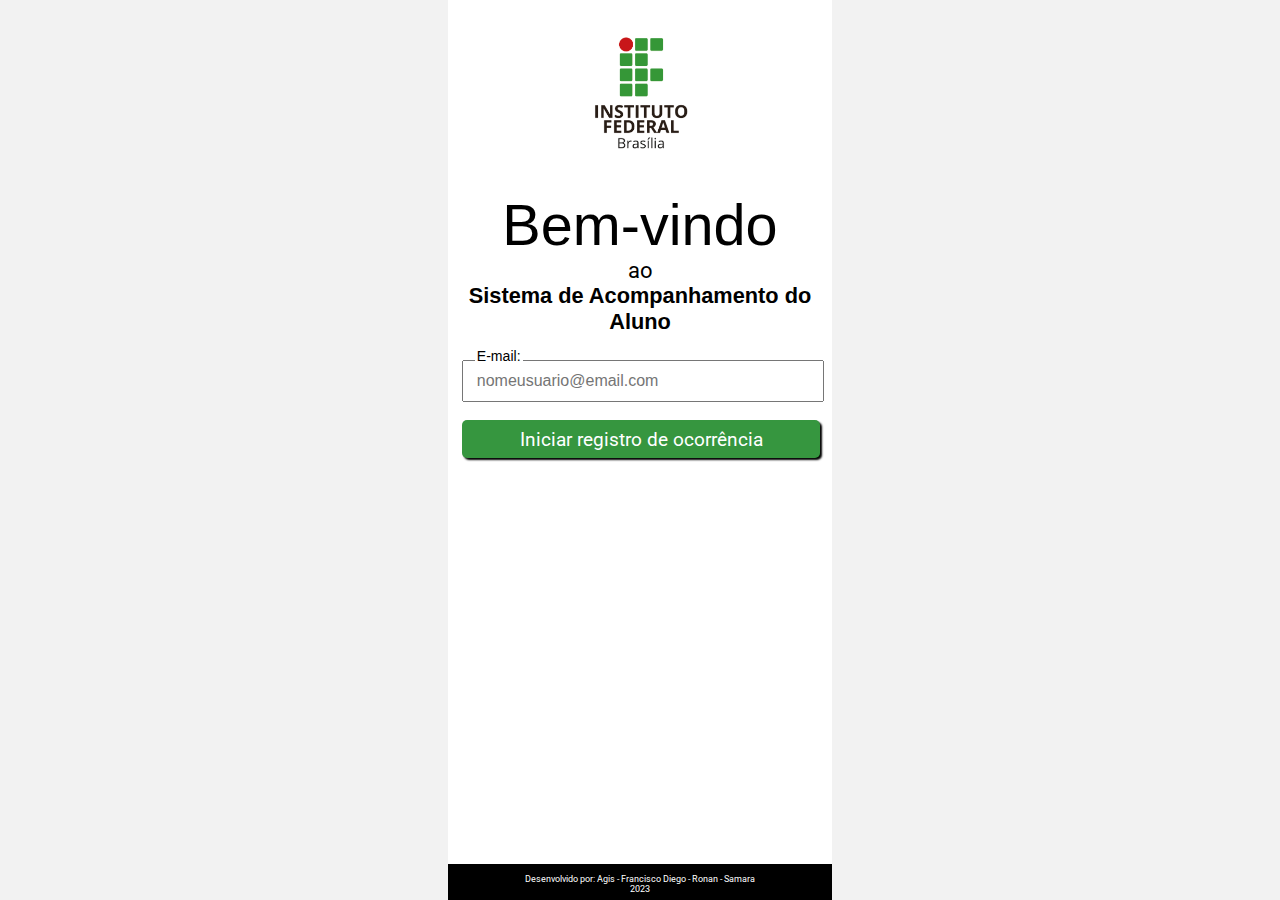
==== index.html @ 0b14a828 "Projeto Registro de Ocorrência Escolar" ====
<!DOCTYPE html>
<html lang="pt-br">
<head>
    <title>Sistema de Acompanhamento do Aluno</title>
    <meta charset="utf-8" />
    <meta name="author" content="Francisco Diego - Ronan - Agis - Samara"/>
    <meta name="keywords" content="acompanhamento, ifb, aluno, registro, ocorrências"/>
    <meta name="description" content="Sistema de Acompanhamento do Aluno é uma aplicação para registro de ocorrências.">
    <link rel="stylesheet" type="text/css" href="css/style.css">
</head>
<body>
    <section class="tela">
        <header>
            <img id="img_logo" src="img/IFB.png" alt="Logo do Instituto Federal Campus Brasília."/>
        </header>
        <section id="boas_vindas">
            <h1 id="h1_index">Bem-vindo</h1>
            <h3 id="h3_boas_vindas">ao</h3>
            <h3 class="h3_nome_sistema">Sistema de Acompanhamento do</h3>
            <h3 class="h3_nome_sistema">Aluno</h3>
        </section>

        <nav>
            <section>
                <div class="col-md-4 mt-5">
                    <div class="textOnInput">
                        <label for="email"><span class="label-style">E-mail:</span></label>
                        <input class="form-control" id="email" type="email" name="email" placeholder="nomeusuario@email.com" />
                    </div>
                </div>
                <a href="selecao_curso.html" target="">
                    <button class="button_link" onclick="return validarEmail();">Iniciar registro de ocorrência</button>
                </a>
            </section>
        </nav>
        <footer>
            <p>Desenvolvido por: Agis - Francisco Diego - Ronan - Samara</p>
            <p>2023</p>
        </footer>
    </section>
        <script src="https://cdn.jsdelivr.net/npm/@popperjs/core@2.11.6/dist/umd/popper.min.js" integrity="sha384-oBqDVmMz9ATKxIep9tiCxS/Z9fNfEXiDAYTujMAeBAsjFuCZSmKbSSUnQlmh/jp3" crossorigin="anonymous"></script>
        <script src="script.js"></script>
    </body>
</html>
---- css/style.css ----
@import url('https://fonts.googleapis.com/css2?family=Roboto:wght@400;700;900&display=swap');

*{margin: 0; padding: 0;}

body {
    background-color: #F2F2F2;
}

#email{
    font-size: medium;
    color:#223820;
}
.tela{
    display: flex;
    flex-direction: column;
    background-color: white;
    width: 30vw;
    height: 100vh;
    margin: 0px auto;
}

header{
    width: 100%;
	height: 15vw;
}

#img_logo{
	height: 100%;
    display: block;
    margin: 0px auto;
}

h3{
    text-align: center;
}

#boas_vindas{
    width: 100%;
	height: 12vw;
    text-align: center;
}

#h1_index{
    font: 4.5vw 'Roboto 900', sans-serif;
}

#turma_escolhida{
    font: 4.5vw 'Roboto 900', sans-serif;
}

#h3_boas_vindas{
    font: 1.7vw 'Roboto', sans-serif;
}

.h3_nome_sistema{
    font: 1.7vw 'Roboto 400', sans-serif;
    font-weight: bold
}

nav{
    flex: 1 1 0;
    width: 17vw;
    text-align: center;
    padding: 5px;
}

input{
    width: 26vw;
    height: 2vw;
    padding: 0.5vw 1vw;
    margin: 0.7vw;
}

.textOnInput {
    position: relative;
}
.textOnInput label {
    position: absolute;
    top: -7%;
    left: 10%;
    padding: 2px;
    z-index: 1;
}
.textOnInput label:after {
    content: " ";
    background-color: #fff;
    width: 100%;
    height: 13px;
    position: absolute;
    left: 0;
    bottom: 0;
    z-index: -1;
}
label {
    font: 1.1vw 'Roboto 400', sans-serif;
    font-weight: 500;
    display: inline-block;
    margin-bottom: .5rem;
}
.form-control {
    box-shadow: none !important;

}

.button_link{
    width: 28vw;
    height: 3vw;
    padding: 0.5vw 1vw;
    margin: 0.7vw;
    background-color: #36963F;
    border: none;
    border-radius: 5px;
    box-shadow: 2px 2px 2px black;
    color: white;
    font: 1.5vw 'Roboto', sans-serif;
}

.button_link:hover{
    width: 28vw;
    padding: 0.5vw 1vw;
    background-color: white;
    border: none;
    border-radius: 5px;
    box-shadow: 2px 2px 2px black;
    color:#36963F;
    font: 1.7vw 'Roboto', sans-serif;
    cursor: pointer;
}

footer{
    width: 100%;
	height: 2vw;
    background-color: rgb(0, 0, 0);
    font: 0.7vw 'Roboto', sans-serif;
    color: white;
    text-align: center;
    padding-top: 10px;
}

/*===========Pag: selecao_turma===================*/

.turma{
    width: 28vw;
    margin: 0px auto;
}

.button_serie{
    width: 8vw;
    height: 3vw;
    padding: 0.5vw 1vw;
    margin-top: 1vw;
    margin-left: 1vw;
    margin-right: 1vw;
    background-color: #36963F;
    border: none;
    border-radius: 5px;
    box-shadow: 2px 2px 2px black;
    color: white;
    font: 1.7vw 'Roboto', sans-serif;
}

.button_serie:hover{
    width: 8vw;
    height: 3vw;
    padding: 0.5vw 1vw;
    margin-top: 1vw;
    margin-left: 1vw;
    margin-right: 1vw;
    background-color: white;
    border: none;
    border-radius: 5px;
    box-shadow: 2px 2px 2px black;
    color: #36963F;
    font: 1.7vw 'Roboto', sans-serif;
    cursor: pointer;
}

/*===========Pag: registro_ocorrencia===================*/

h5{
    display: block;
}

h4{
    margin-top: 1vw;
    font: 1vw 'Roboto', sans-serif;
}

.button_atribuir{
    width: 18vw;
    height: 3vw;
    padding: 0.5vw 1vw;
    margin: 4vw 0vw 0vw 5.5vw;
    background-color: #36963F;
    border: none;
    border-radius: 5px;
    box-shadow: 2px 2px 2px black;
    color: white;
    font: 1.5vw 'Roboto', sans-serif;
}

.button_atribuir:hover{
    width: 18vw;
    height: 3vw;
    padding: 0.5vw 1vw;
    margin: 4vw 0vw 0vw 5.5vw;
    background-color: white;
    border: none;
    border-radius: 5px;
    box-shadow: 2px 2px 2px black;
    color:#36963F;
    font: 1.5vw 'Roboto', sans-serif;
    cursor: pointer;
}

.buscar{
    position: relative;
}

#alunos_selecionados{
    width: 26.1vw;
    height: 8vw;
    padding: 0.5vw 1vw;
    margin: 0.7vw;
}

#listaAlunos{
    display: none;
    width: 95%;
    list-style-type: none;
    margin-left: 8px;
    padding: 0;
    position: absolute;
}

#listaAlunos li span{
    display: flex;
    align-items: center;
    text-decoration: none;
    color: black;
    border: 1px solid #ddd;
    background-color: #f6f6f6;
    padding: 2px;
    cursor: pointer;
}

#listaAlunos li span:hover{
    background: #eee;
}

.item-name{
    margin-left: 7px;
}

/*-incluido por agis -*/

.button_link.selected {
    background-color: #223820; /* Cor de fundo verde para a ocorrência selecionada */
    color: #ffffff; /* Cor do texto branco para a ocorrência selecionada */
}
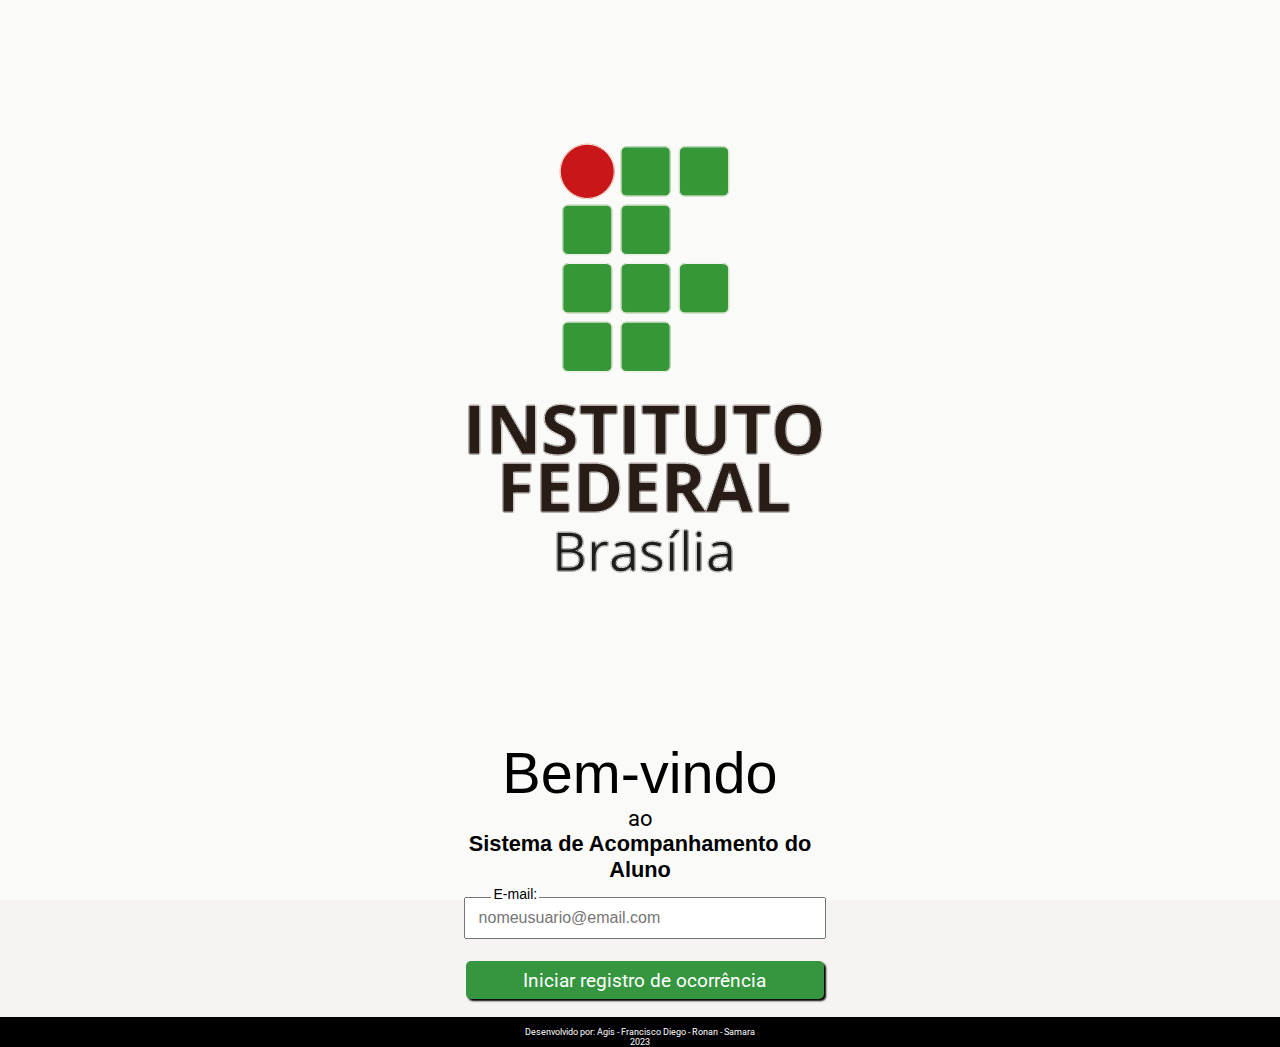
==== commit 195916b5: "alterando o layout de entrada" ====
--- a/index.html
+++ b/index.html
@@ -20,7 +20,7 @@
             <h3 class="h3_nome_sistema">Aluno</h3>
         </section>
 
-        <nav>
+        <nav id="botaoEmail">
             <section>
                 <div class="col-md-4 mt-5">
                     <div class="textOnInput">
--- a/css/style.css
+++ b/css/style.css
@@ -3,8 +3,12 @@
 *{margin: 0; padding: 0;}
 
 body {
-    background-color: #F2F2F2;
-}
+    background-color: #f8f3f3;
+   
+    
+}
+
+
 
 #email{
     font-size: medium;
@@ -13,15 +17,15 @@
 .tela{
     display: flex;
     flex-direction: column;
-    background-color: white;
-    width: 30vw;
+    background-color: rgb(250, 250, 249);
+    width: 100vw;
     height: 100vh;
     margin: 0px auto;
 }
 
 header{
     width: 100%;
-	height: 15vw;
+	height: 100vw;
 }
 
 #img_logo{
@@ -38,6 +42,12 @@
     width: 100%;
 	height: 12vw;
     text-align: center;
+}
+
+#botaoEmail{
+    display: flex;
+    margin-left: 35vw;
+
 }
 
 #h1_index{
@@ -96,9 +106,11 @@
     font-weight: 500;
     display: inline-block;
     margin-bottom: .5rem;
+    
 }
 .form-control {
     box-shadow: none !important;
+    
 
 }
 
@@ -106,7 +118,7 @@
     width: 28vw;
     height: 3vw;
     padding: 0.5vw 1vw;
-    margin: 0.7vw;
+    margin: 1vw;
     background-color: #36963F;
     border: none;
     border-radius: 5px;
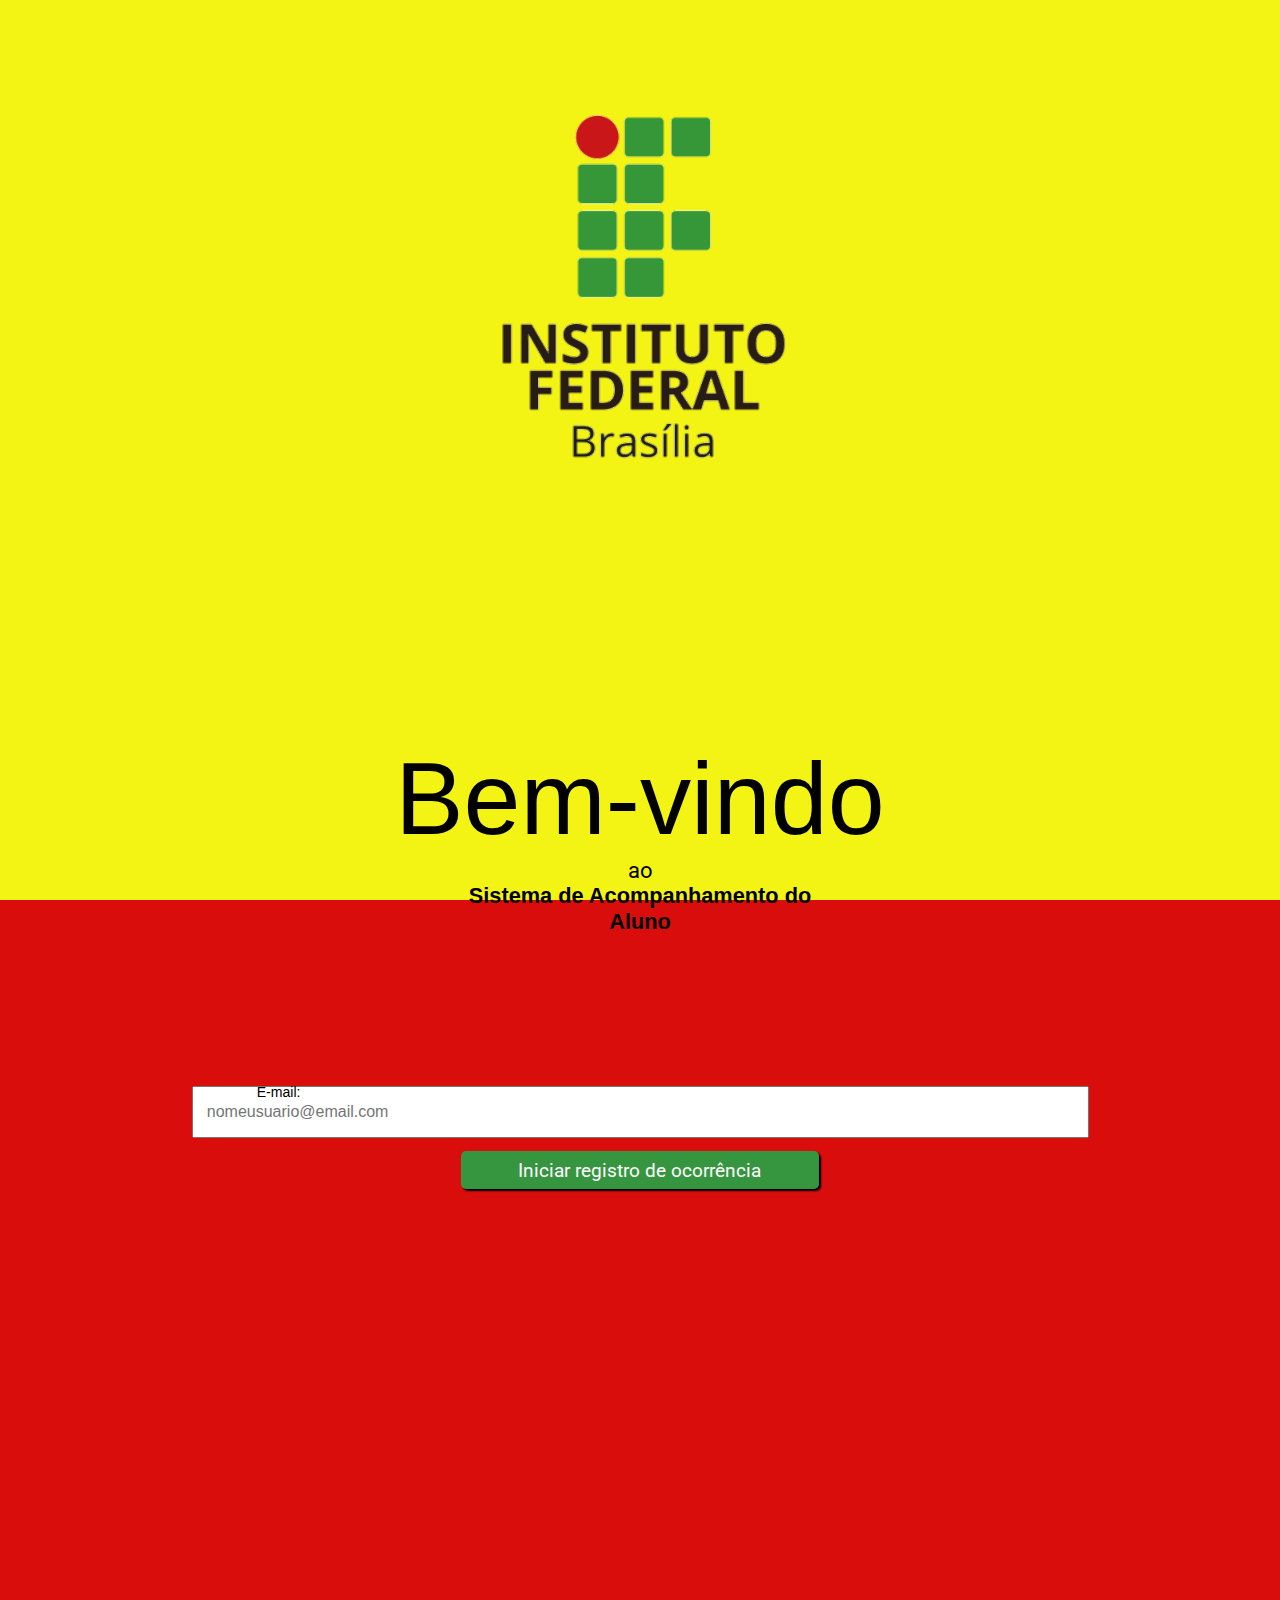
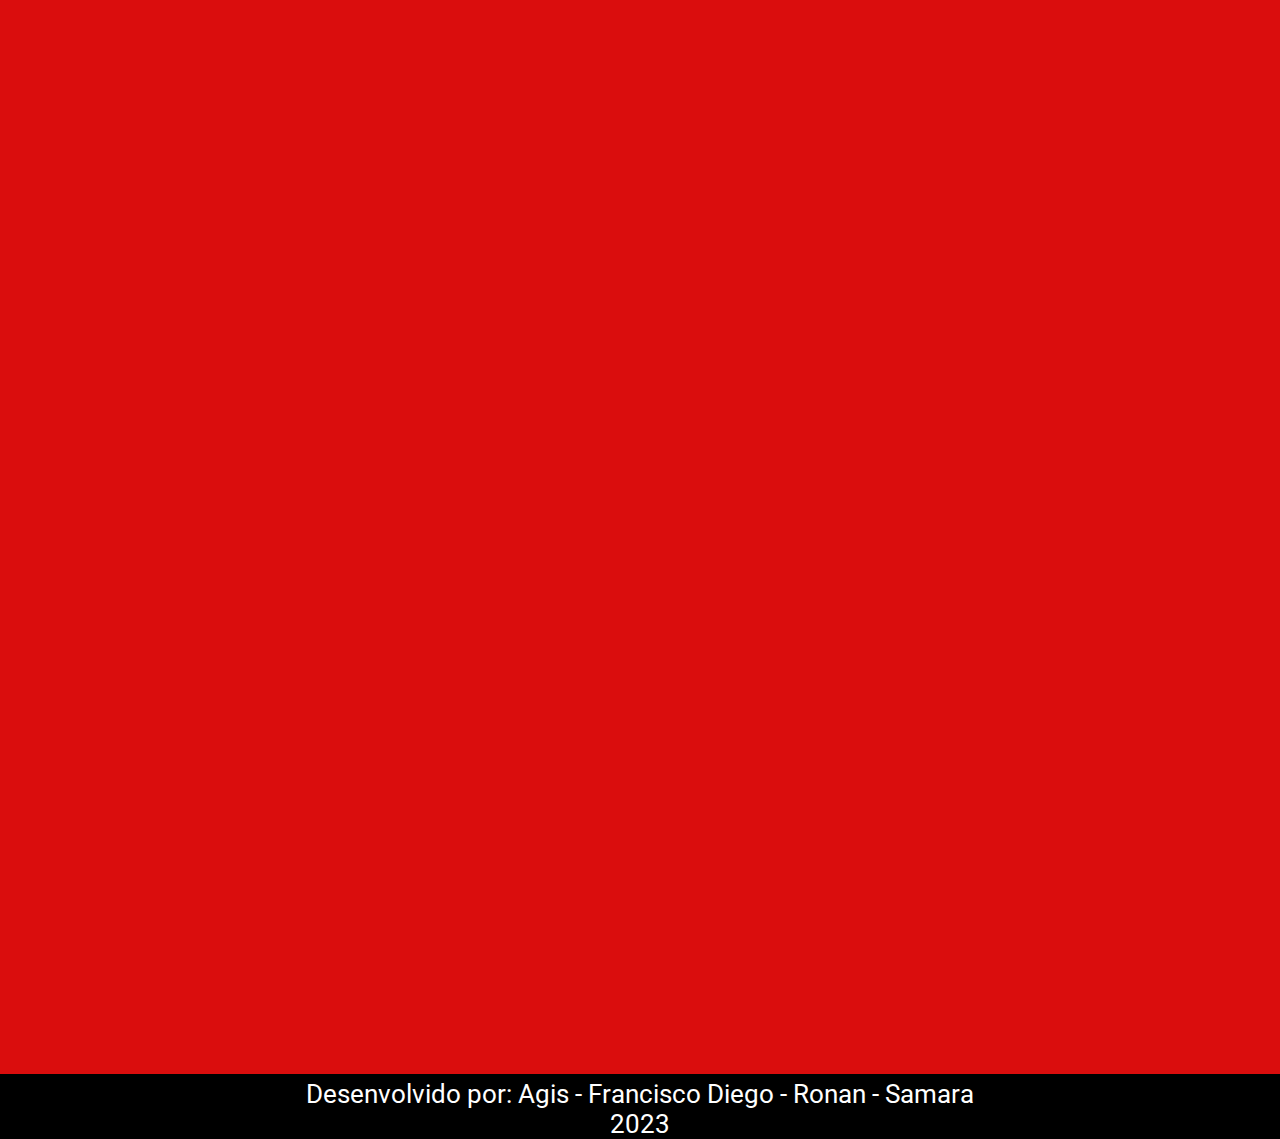
==== commit 4b314010: "Atualizando a tela inicial" ====
--- a/index.html
+++ b/index.html
@@ -21,7 +21,7 @@
         </section>
 
         <nav id="botaoEmail">
-            <section>
+            <section id="grupoLogin">
                 <div class="col-md-4 mt-5">
                     <div class="textOnInput">
                         <label for="email"><span class="label-style">E-mail:</span></label>
--- a/css/style.css
+++ b/css/style.css
@@ -3,9 +3,9 @@
 *{margin: 0; padding: 0;}
 
 body {
-    background-color: #f8f3f3;
-   
-    
+    background-color: #da0d0d;
+   
+
 }
 
 
@@ -17,19 +17,19 @@
 .tela{
     display: flex;
     flex-direction: column;
-    background-color: rgb(250, 250, 249);
+    background-color: rgb(243, 243, 20);
     width: 100vw;
     height: 100vh;
-    margin: 0px auto;
+   
 }
 
 header{
     width: 100%;
-	height: 100vw;
+	height: 60vw;
 }
 
 #img_logo{
-	height: 100%;
+	height: 80%;
     display: block;
     margin: 0px auto;
 }
@@ -43,15 +43,23 @@
 	height: 12vw;
     text-align: center;
 }
+#grupoLogin{
+    
+    display: -ms-flexbox;
+   
+
+}
 
 #botaoEmail{
-    display: flex;
-    margin-left: 35vw;
+    justify-content: center;
+    margin: 15% 15% 15% 15%;
+    
 
 }
 
 #h1_index{
     font: 4.5vw 'Roboto 900', sans-serif;
+    font-size: 8vw;
 }
 
 #turma_escolhida{
@@ -60,6 +68,7 @@
 
 #h3_boas_vindas{
     font: 1.7vw 'Roboto', sans-serif;
+    
 }
 
 .h3_nome_sistema{
@@ -67,18 +76,22 @@
     font-weight: bold
 }
 
-nav{
-    flex: 1 1 0;
-    width: 17vw;
+/*nav{
+    flex: 1 1 1;
+    margin-left: 0px;
+    width: 1vw;
+    display: inline;
     text-align: center;
     padding: 5px;
-}
+    background-color: #aef7b6;
+}*/
 
 input{
-    width: 26vw;
-    height: 2vw;
-    padding: 0.5vw 1vw;
-    margin: 0.7vw;
+    width: 67.8vw;
+    height: 1.8vw;
+    padding: 1vw 1vw;
+    justify-content: center;
+   
 }
 
 .textOnInput {
@@ -87,7 +100,7 @@
 .textOnInput label {
     position: absolute;
     top: -7%;
-    left: 10%;
+    left: 7%;
     padding: 2px;
     z-index: 1;
 }
@@ -125,6 +138,7 @@
     box-shadow: 2px 2px 2px black;
     color: white;
     font: 1.5vw 'Roboto', sans-serif;
+    margin-left: 30%;
 }
 
 .button_link:hover{
@@ -141,12 +155,16 @@
 
 footer{
     width: 100%;
-	height: 2vw;
+	height: 10vw;
     background-color: rgb(0, 0, 0);
-    font: 0.7vw 'Roboto', sans-serif;
-    color: white;
-    text-align: center;
-    padding-top: 10px;
+    font: 2vw 'Roboto', sans-serif;
+    color: white;
+    text-align: center;
+    padding-top: 5px;
+    margin-bottom: auto;
+    margin-top: 100%;
+   
+    
 }
 
 /*===========Pag: selecao_turma===================*/
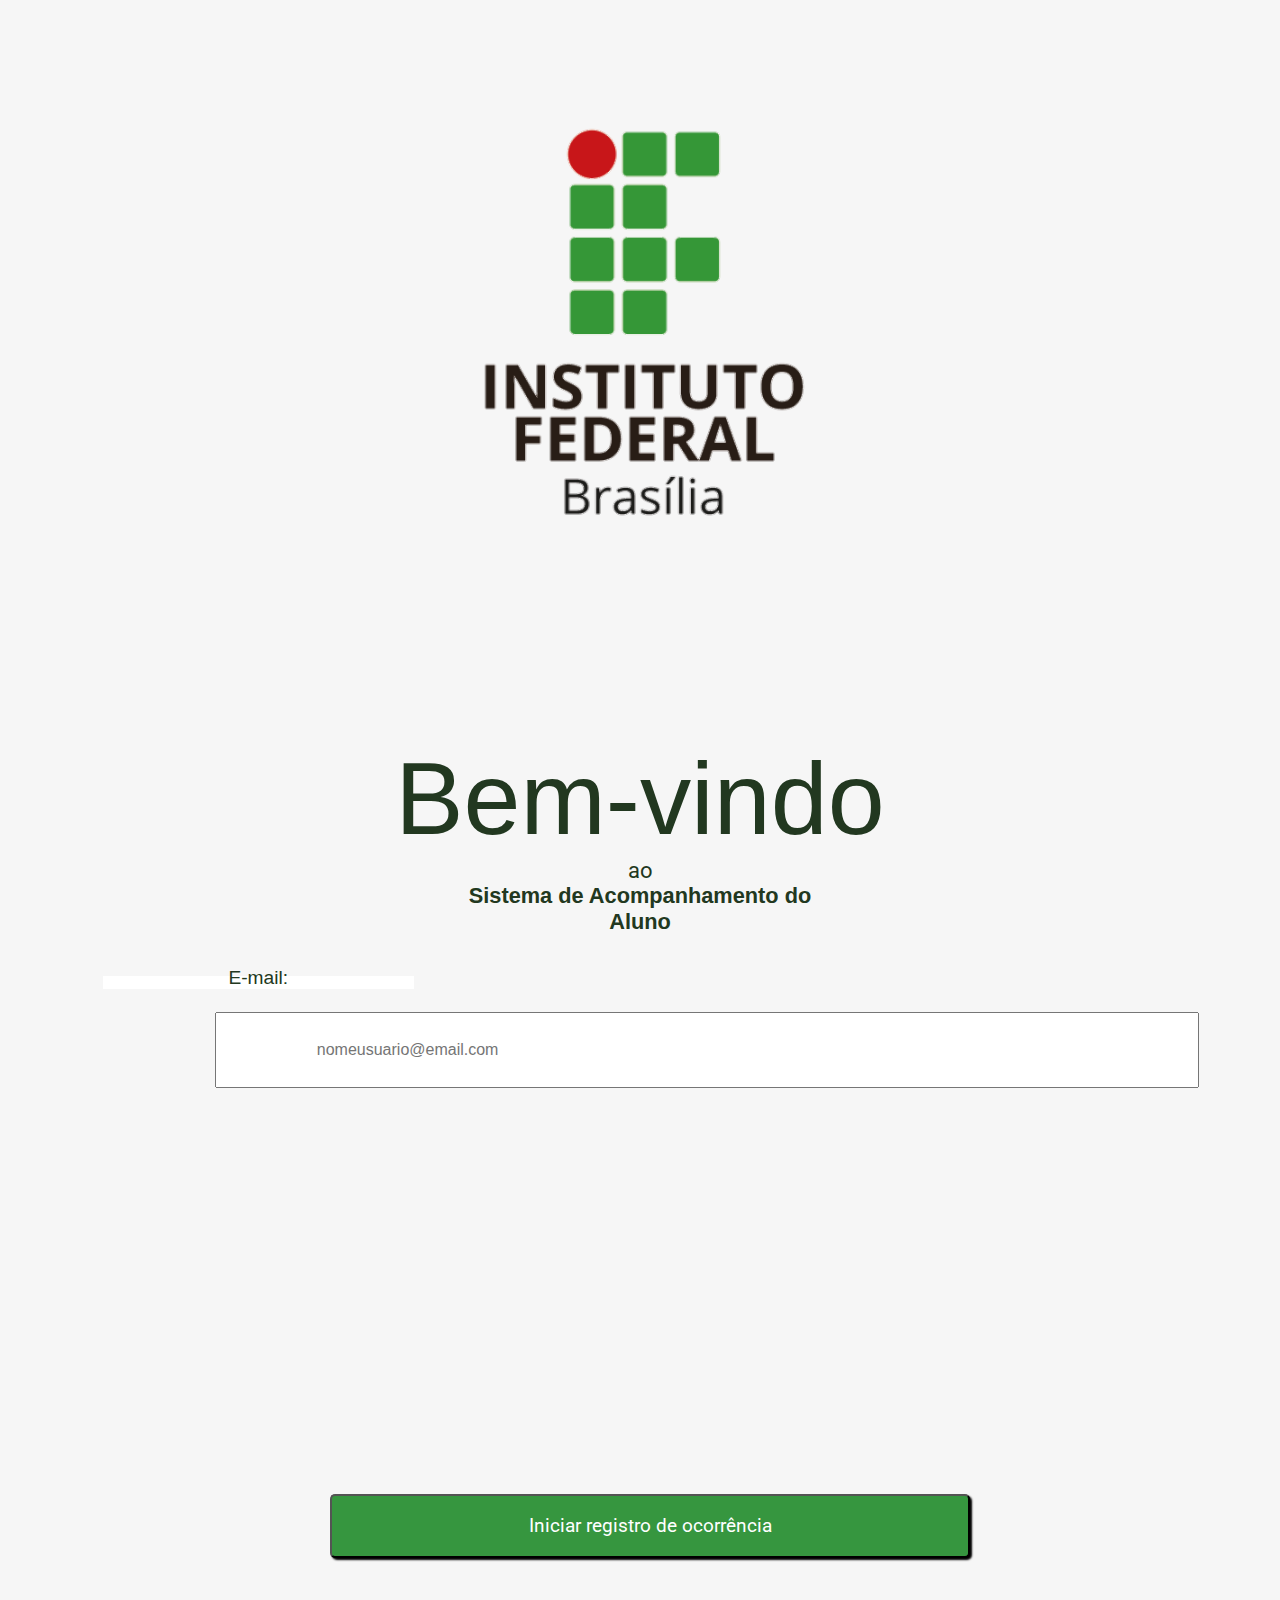
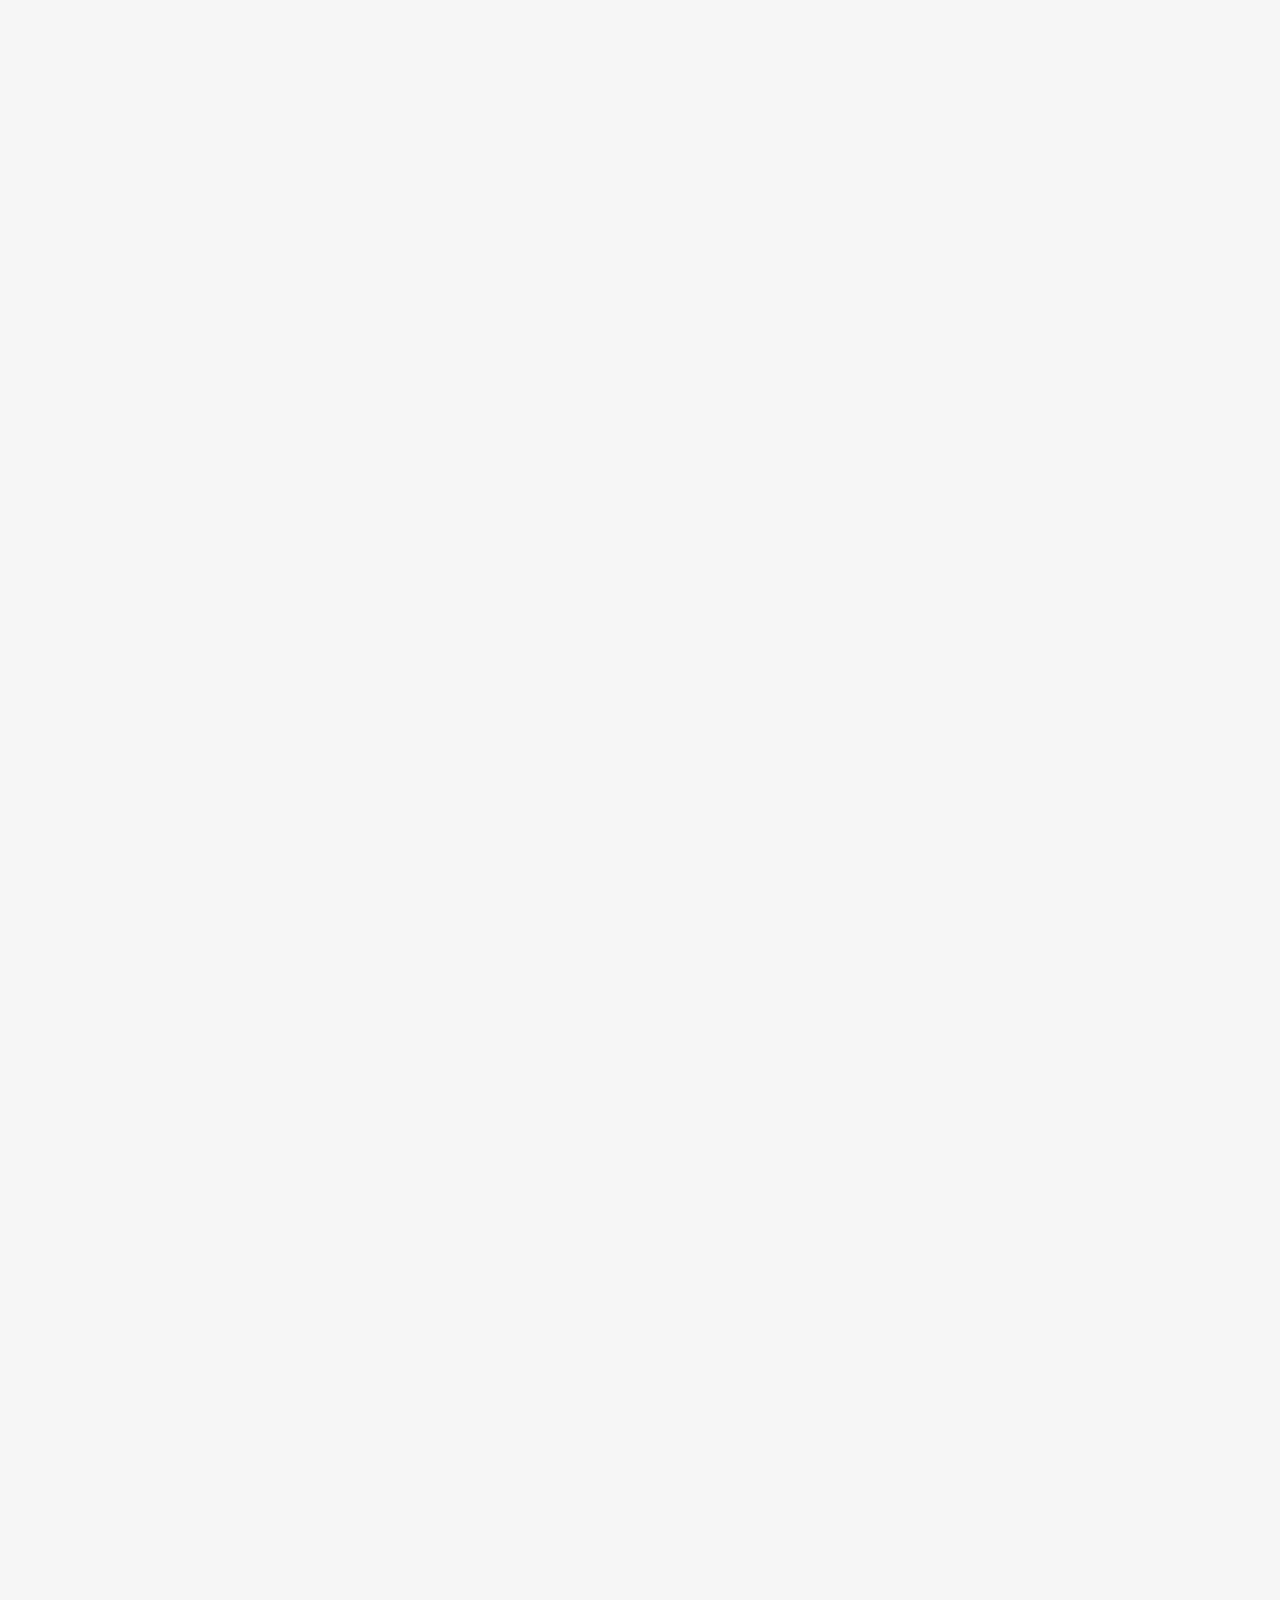
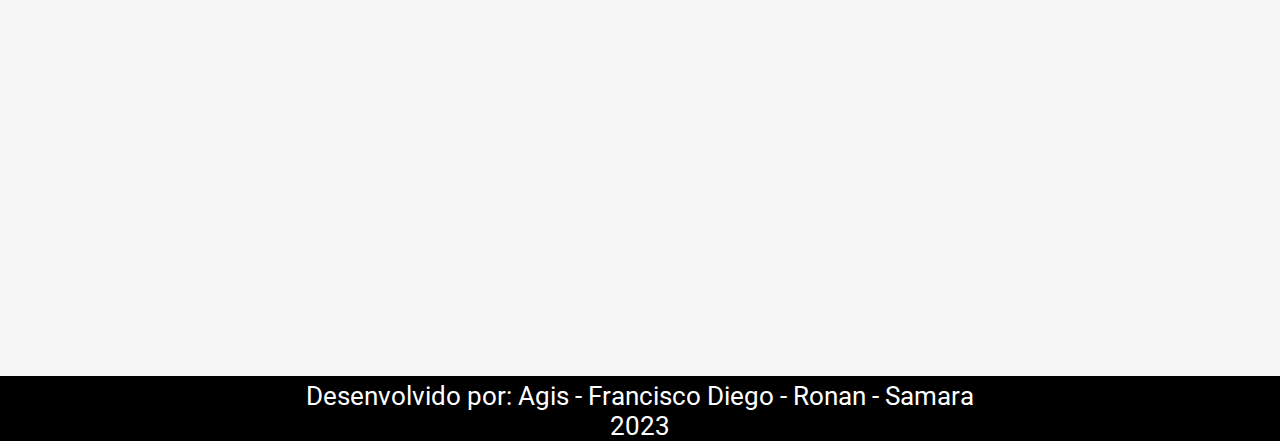
==== commit d6369ef2: "atualização do projeto estudante" ====
--- a/index.html
+++ b/index.html
@@ -20,11 +20,11 @@
             <h3 class="h3_nome_sistema">Aluno</h3>
         </section>
 
-        <nav id="botaoEmail">
+        <nav class="botaoEmail">
             <section id="grupoLogin">
                 <div class="col-md-4 mt-5">
                     <div class="textOnInput">
-                        <label for="email"><span class="label-style">E-mail:</span></label>
+                        <label for="email"><span class="label-style">E-mail:<br></span></label>
                         <input class="form-control" id="email" type="email" name="email" placeholder="nomeusuario@email.com" />
                     </div>
                 </div>
--- a/css/style.css
+++ b/css/style.css
@@ -3,33 +3,36 @@
 *{margin: 0; padding: 0;}
 
 body {
-    background-color: #da0d0d;
-   
-
-}
-
-
+    font-family: 'Roboto', sans-serif;
+    background-color: #f6f6f6;
+    color: #223820;
+    font-size: 1.5vw;
+    margin: 0;
+    padding: 0;
+    box-sizing: border-box;
+  
+}
 
 #email{
     font-size: medium;
     color:#223820;
+    margin-bottom: 150px;
 }
 .tela{
+    height: 100vh;
     display: flex;
     flex-direction: column;
-    background-color: rgb(243, 243, 20);
-    width: 100vw;
-    height: 100vh;
+    /*background-color: rgb(76, 255, 5);*/
+    width: 100%;    
    
 }
 
 header{
-    width: 100%;
-	height: 60vw;
+    /*background-color: #36963F;*/
 }
 
 #img_logo{
-	height: 80%;
+	height: 90%;
     display: block;
     margin: 0px auto;
 }
@@ -42,18 +45,20 @@
     width: 100%;
 	height: 12vw;
     text-align: center;
+    
 }
 #grupoLogin{
-    
+    width: 100%;
+	height: 101vw;
+    justify-content: center;
     display: -ms-flexbox;
    
-
-}
+}
+
 
 #botaoEmail{
     justify-content: center;
-    margin: 15% 15% 15% 15%;
-    
+   
 
 }
 
@@ -76,26 +81,41 @@
     font-weight: bold
 }
 
-/*nav{
+nav{
     flex: 1 1 1;
     margin-left: 0px;
     width: 1vw;
-    display: inline;
+    display: center;
     text-align: center;
-    padding: 5px;
-    background-color: #aef7b6;
-}*/
+    padding: 10px;
+    
+}
 
 input{
     width: 67.8vw;
     height: 1.8vw;
-    padding: 1vw 1vw;
-    justify-content: center;
-   
-}
-
+    padding: 1.9vw 1vw;
+    justify-content: center;
+   
+}
+.label-style{
+    width: 24vw;
+    height: 1vh;
+    font: 1.5vw 'Roboto 400', sans-serif;
+    font-weight: 500;
+    display: inline-block;
+    padding-bottom: 1px;
+    
+
+}
 .textOnInput {
+    width: 2vh;
+    height: 40vh;
     position: relative;
+    justify-content: center;
+    padding: 1.5vw 1vw;
+    margin: 7vw;
+    
 }
 .textOnInput label {
     position: absolute;
@@ -103,6 +123,7 @@
     left: 7%;
     padding: 2px;
     z-index: 1;
+   
 }
 .textOnInput label:after {
     content: " ";
@@ -118,31 +139,35 @@
     font: 1.1vw 'Roboto 400', sans-serif;
     font-weight: 500;
     display: inline-block;
-    margin-bottom: .5rem;
+
     
 }
 .form-control {
+    margin-left: 8vw;
     box-shadow: none !important;
-    
+    padding-left: 100px;
+ 
 
 }
 
 .button_link{
-    width: 28vw;
-    height: 3vw;
-    padding: 0.5vw 1vw;
-    margin: 1vw;
+    width: 50vw;
+    height: 5vw;
+    justify-content: center;
     background-color: #36963F;
-    border: none;
+    border: 1px 1px 1px 1px;
     border-radius: 5px;
     box-shadow: 2px 2px 2px black;
     color: white;
     font: 1.5vw 'Roboto', sans-serif;
-    margin-left: 30%;
+    margin-left: 25vw;
+    margin-top: 1vw;
+    
 }
 
 .button_link:hover{
-    width: 28vw;
+    width: 50vw;
+    height: 5vw;
     padding: 0.5vw 1vw;
     background-color: white;
     border: none;
@@ -151,11 +176,12 @@
     color:#36963F;
     font: 1.7vw 'Roboto', sans-serif;
     cursor: pointer;
+   
 }
 
 footer{
     width: 100%;
-	height: 10vw;
+	height: 20vw;
     background-color: rgb(0, 0, 0);
     font: 2vw 'Roboto', sans-serif;
     color: white;
@@ -175,8 +201,8 @@
 }
 
 .button_serie{
-    width: 8vw;
-    height: 3vw;
+    width: 50vw;
+    height: 5vw;
     padding: 0.5vw 1vw;
     margin-top: 1vw;
     margin-left: 1vw;
@@ -190,8 +216,8 @@
 }
 
 .button_serie:hover{
-    width: 8vw;
-    height: 3vw;
+    width: 50vw;
+    height: 5vw;
     padding: 0.5vw 1vw;
     margin-top: 1vw;
     margin-left: 1vw;
@@ -212,21 +238,26 @@
 }
 
 h4{
-    margin-top: 1vw;
-    font: 1vw 'Roboto', sans-serif;
+    width: 15vw;
+    margin-top: 1vw;
+    font: 2vw 'Roboto', sans-serif;
+    margin-left: 50px;
 }
 
 .button_atribuir{
-    width: 18vw;
-    height: 3vw;
-    padding: 0.5vw 1vw;
-    margin: 4vw 0vw 0vw 5.5vw;
+    width: 50vw;
+    height: 5vw;
+    justify-content: center;
     background-color: #36963F;
-    border: none;
-    border-radius: 5px;
-    box-shadow: 2px 2px 2px black;
-    color: white;
-    font: 1.5vw 'Roboto', sans-serif;
+    border: 1px 1px 1px 1px;
+    border-radius: 5px;
+    box-shadow: 2px 2px 2px black;
+    color: rgb(252, 251, 251);
+    font: 1.9vw 'Roboto', sans-serif;
+    margin-left: 25vw;
+    margin-top: 1vw;
+
+  
 }
 
 .button_atribuir:hover{
@@ -248,10 +279,17 @@
 }
 
 #alunos_selecionados{
-    width: 26.1vw;
-    height: 8vw;
-    padding: 0.5vw 1vw;
-    margin: 0.7vw;
+    width: 50vw;
+    height: 10vw;
+    justify-content: center;
+    background-color: #fff;
+    border: 1px 1px 1px 1px;
+    border-radius: 5px;
+    color: white;
+    font: 1.5vw 'Roboto', sans-serif;
+    margin-left: 25vw;
+    margin-top: 1vw;
+
 }
 
 #listaAlunos{
@@ -278,6 +316,7 @@
     background: #eee;
 }
 
+
 .item-name{
     margin-left: 7px;
 }
